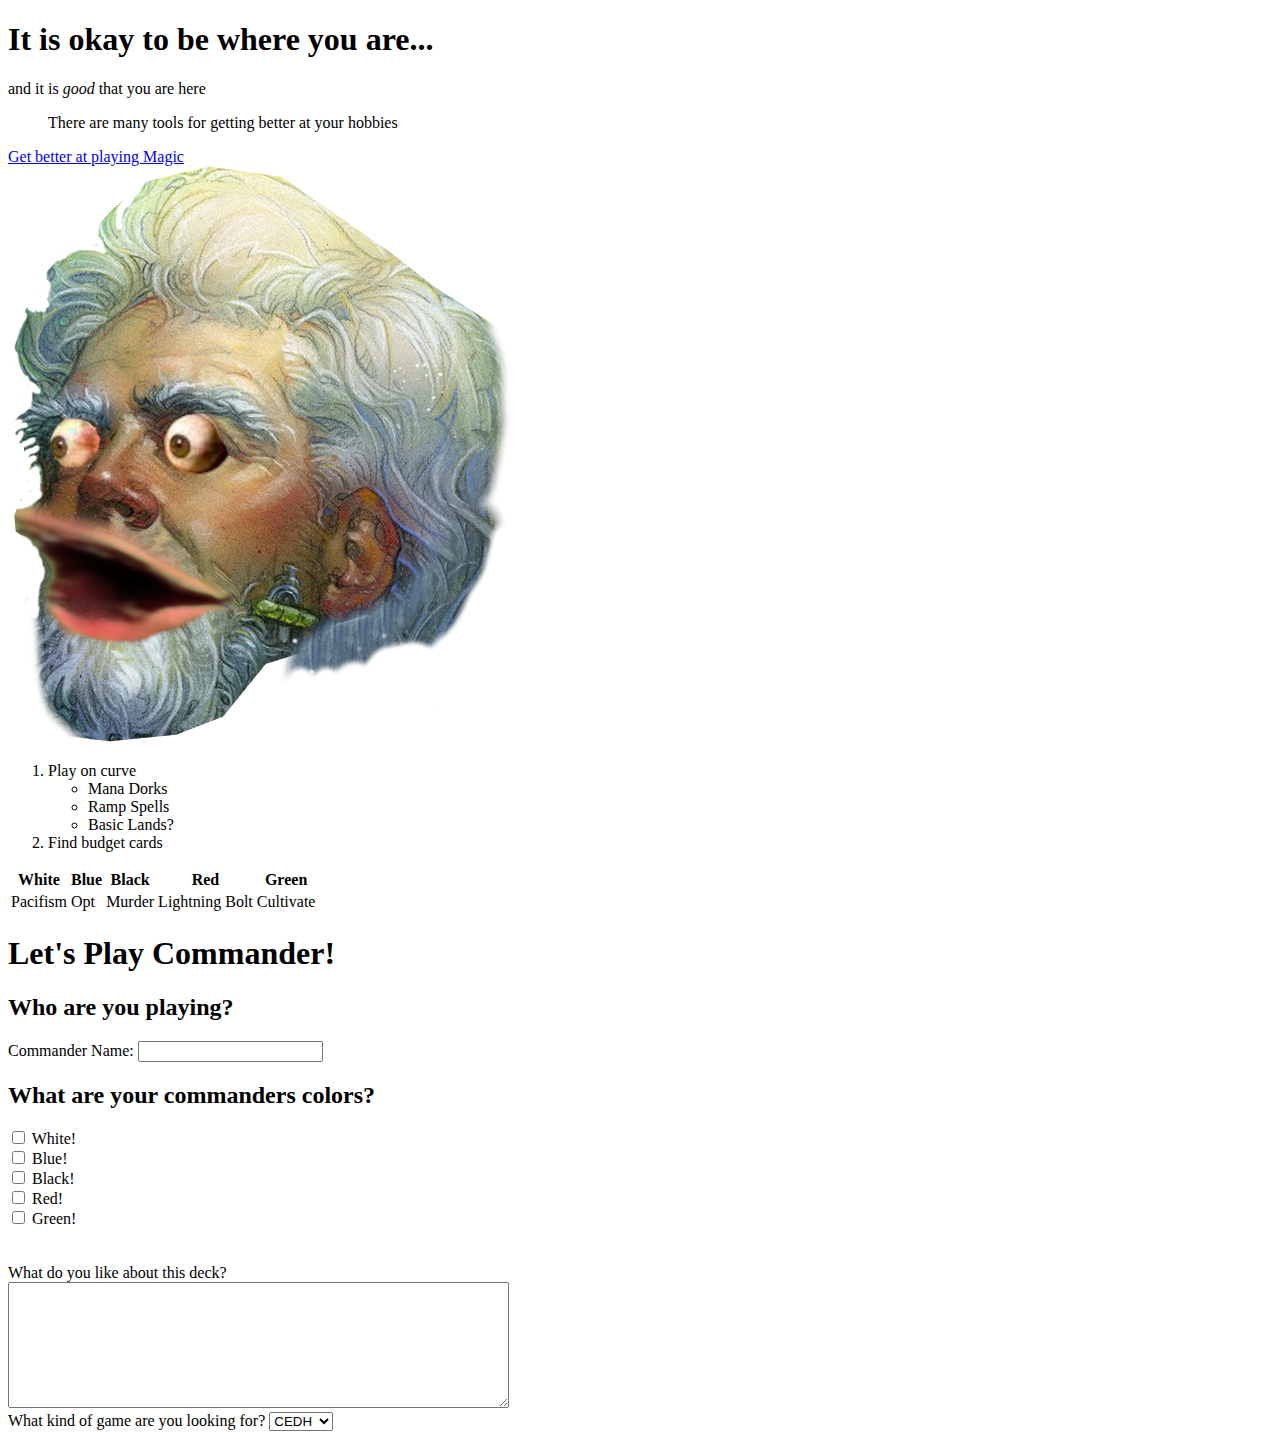
==== Practice 1 MTG Web/index.html @ 454287f4 "first day 2" ====
<!DOCTYPE html>
<html lang="en">
<head>
    <meta charset="UTF-8">
    <meta http-equiv="X-UA-Compatible" content="IE=edge">
    <meta name="viewport" content="width=device-width, initial-scale=1.0">
    <title>My Page</title>
</head>
<body>
    <h1>
        It is okay to be where you are...
    </h1>
    <p1>
        and it is <em> good </em> that you are here
    </p1>
    <blockquote cite="https://scryfall.com/">
        There are many tools for getting better at your hobbies
    </blockquote>
    <a href="https://scryfall.com/">Get better at playing Magic</a>
    <br />
    <img src="/Practice 1 MTG Web/Silly_Images/Pogurza.png" alt="Goofy Image of Urza"/>
    <ol>
        <li>Play on curve</li>
        <ul>
            <li>Mana Dorks</li>
            <li>Ramp Spells</li>
            <li>Basic Lands?</li>
        </ul>
        <li>Find budget cards</li>
    </ol>
    <table>
        <thead>
            <tr>
                <th>White</th>
                <th>Blue</th>
                <th>Black</th>
                <th>Red</th>
                <th>Green</th>
            </tr>
        </thead>
        <tbody>
            <tr>
                <td>Pacifism</td>
                <td>Opt</td>
                <td>Murder</td>
                <td>Lightning Bolt</td>
                <td>Cultivate</td>
            </tr>
        </tbody>
    </table>
    <h1>Let's Play Commander!</h1>
    <form>
        <h2><strong>Who are you playing?</strong></h2>
        <label for="commanderName">Commander Name:</label>
        <input name="commanderName" type="text" required="true"/>
    
        <h2>What are your commanders colors?</h2>

        <input type="checkbox" id="white" name="white" value="White"/>
            <label for="white">White!</label><br/>
        <input type="checkbox" id="blue" name="blue" value="Blue"/>
            <label for="blue">Blue!</label><br/>
        <input type="checkbox" id="black" name="black" value="Black"/>
            <label for="black">Black!</label><br/>
        <input type="checkbox" id="red" name="red" value="Red"/>
            <label for="red">Red!</label><br/>
        <input type="checkbox" id="green" name="green" value="Green"/>
            <label for="green">Green!</label><br/>
        <br/>
        <br/>
        <label for="about">What do you like about this deck?</label><br />
        <textarea id="about" name="about" rows="8" cols="60"></textarea>
        <br/>

        <label for="playType">What kind of game are you looking for?</label>
        <select id="playType">
            <!--Single select, for multiple add multiple="true"-->
            <option value="CEDH">CEDH</option>
            <option value="casual">Casual</option>
            <option value="seven">Seven</option>
        </select>
    </form>

</body>
</html>
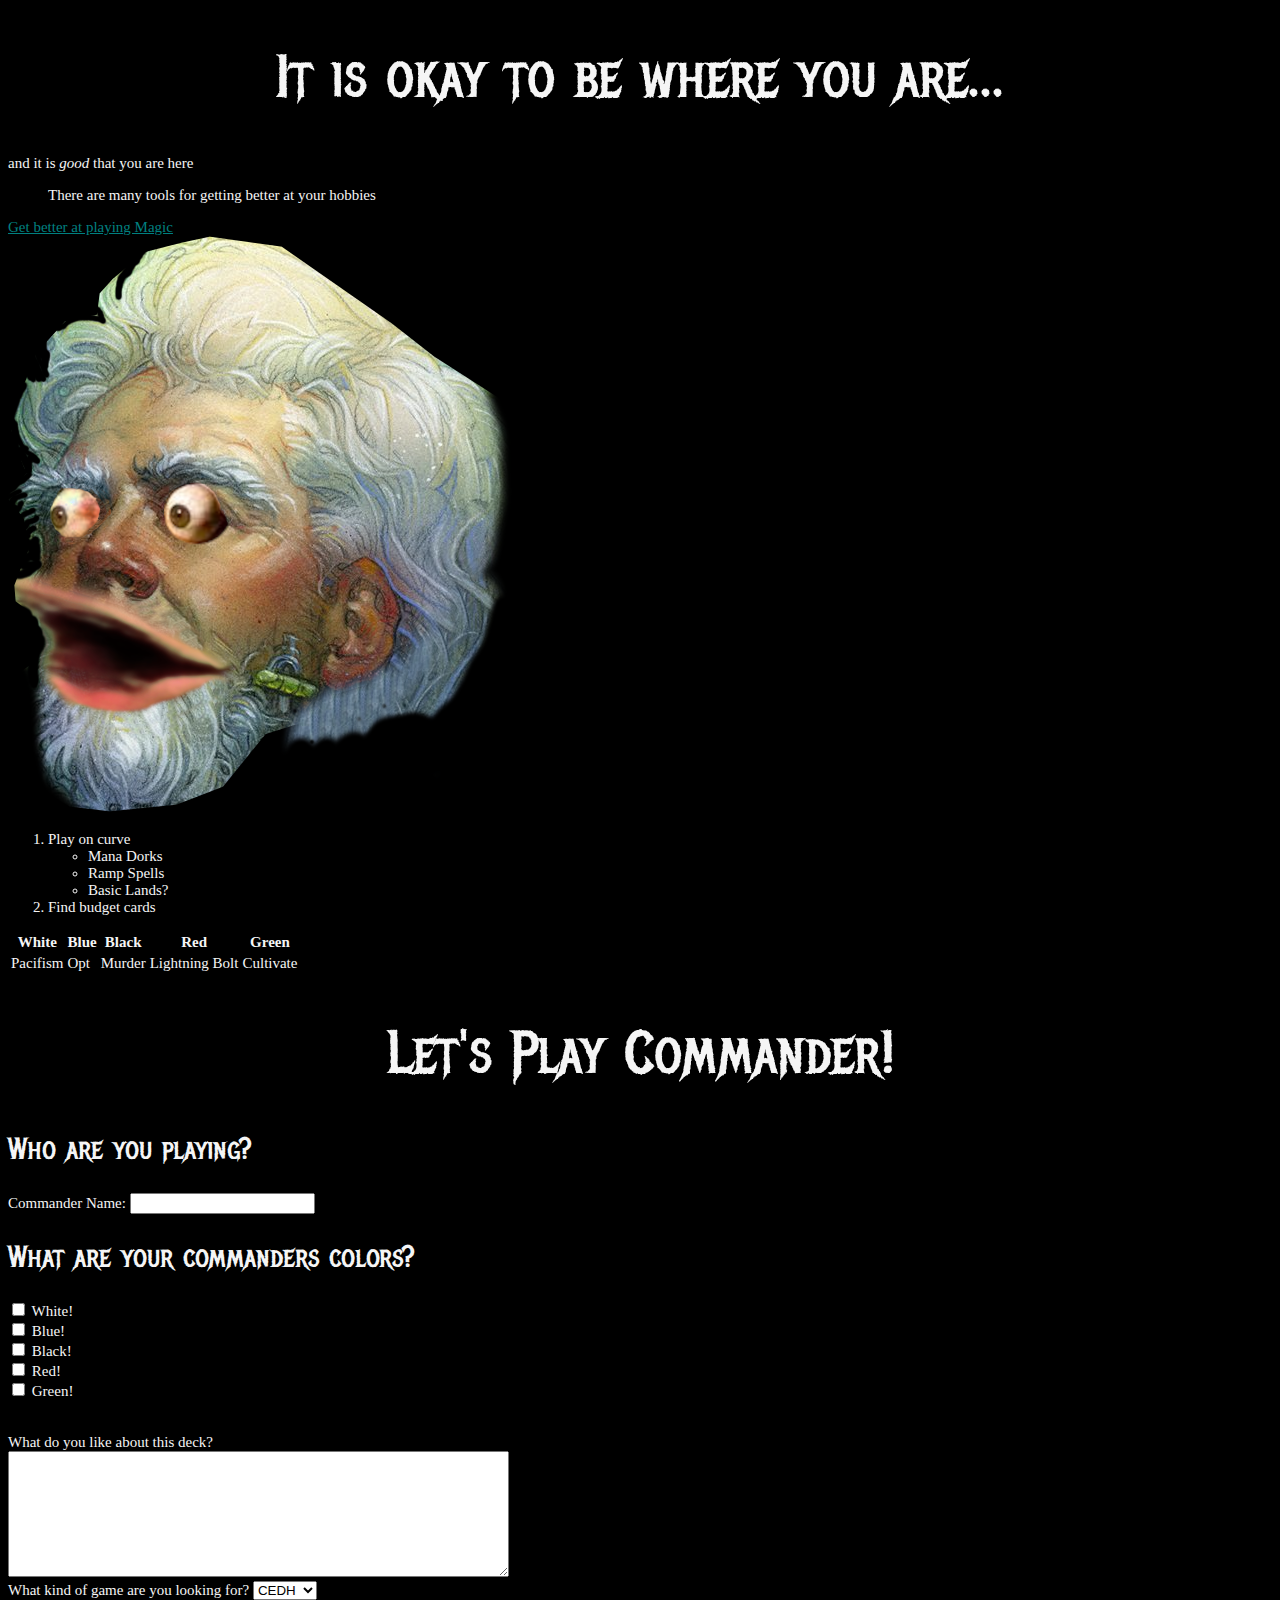
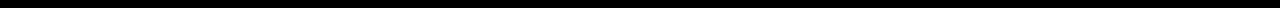
==== commit c45a4542: "Evening of coding" ====
--- a/Practice 1 MTG Web/index.html
+++ b/Practice 1 MTG Web/index.html
@@ -5,20 +5,24 @@
     <meta http-equiv="X-UA-Compatible" content="IE=edge">
     <meta name="viewport" content="width=device-width, initial-scale=1.0">
     <title>My Page</title>
+    <link rel="stylesheet" href="css/style.css"/>
+    <link rel="preconnect" href="https://fonts.googleapis.com">
+    <link rel="preconnect" href="https://fonts.gstatic.com" crossorigin>
+    <link href="https://fonts.googleapis.com/css2?family=Metal+Mania&display=swap" rel="stylesheet">
 </head>
 <body>
     <h1>
         It is okay to be where you are...
     </h1>
-    <p1>
+    <p>
         and it is <em> good </em> that you are here
-    </p1>
+    </p>
     <blockquote cite="https://scryfall.com/">
         There are many tools for getting better at your hobbies
     </blockquote>
     <a href="https://scryfall.com/">Get better at playing Magic</a>
     <br />
-    <img src="/Practice 1 MTG Web/Silly_Images/Pogurza.png" alt="Goofy Image of Urza"/>
+    <img id="Urza"src="/Silly_Images/Pogurza.png" alt="Goofy Image of Urza"/>
     <ol>
         <li>Play on curve</li>
         <ul>
--- a/Practice 1 MTG Web/css/style.css
+++ b/Practice 1 MTG Web/css/style.css
@@ -0,0 +1,26 @@
+
+body {
+    font-size: 15px;
+    font-family: Georgia, 'Times New Roman', Times, serif, Georgia, 'Times New Roman', Times, serif;
+    font-weight: 100;
+    color: whitesmoke;
+    background-color: black;
+}
+
+h1 {
+    font-family: 'Metal Mania', cursive;
+    font-size: 60px;
+    font-weight: 100;
+    text-align: center;
+}
+h1:hover{
+    color: red;
+}
+h2 {
+    font-family: 'Metal Mania', cursive;
+    font-size: 30px;
+    font-weight: 100;
+}
+a{
+    color: teal;
+}